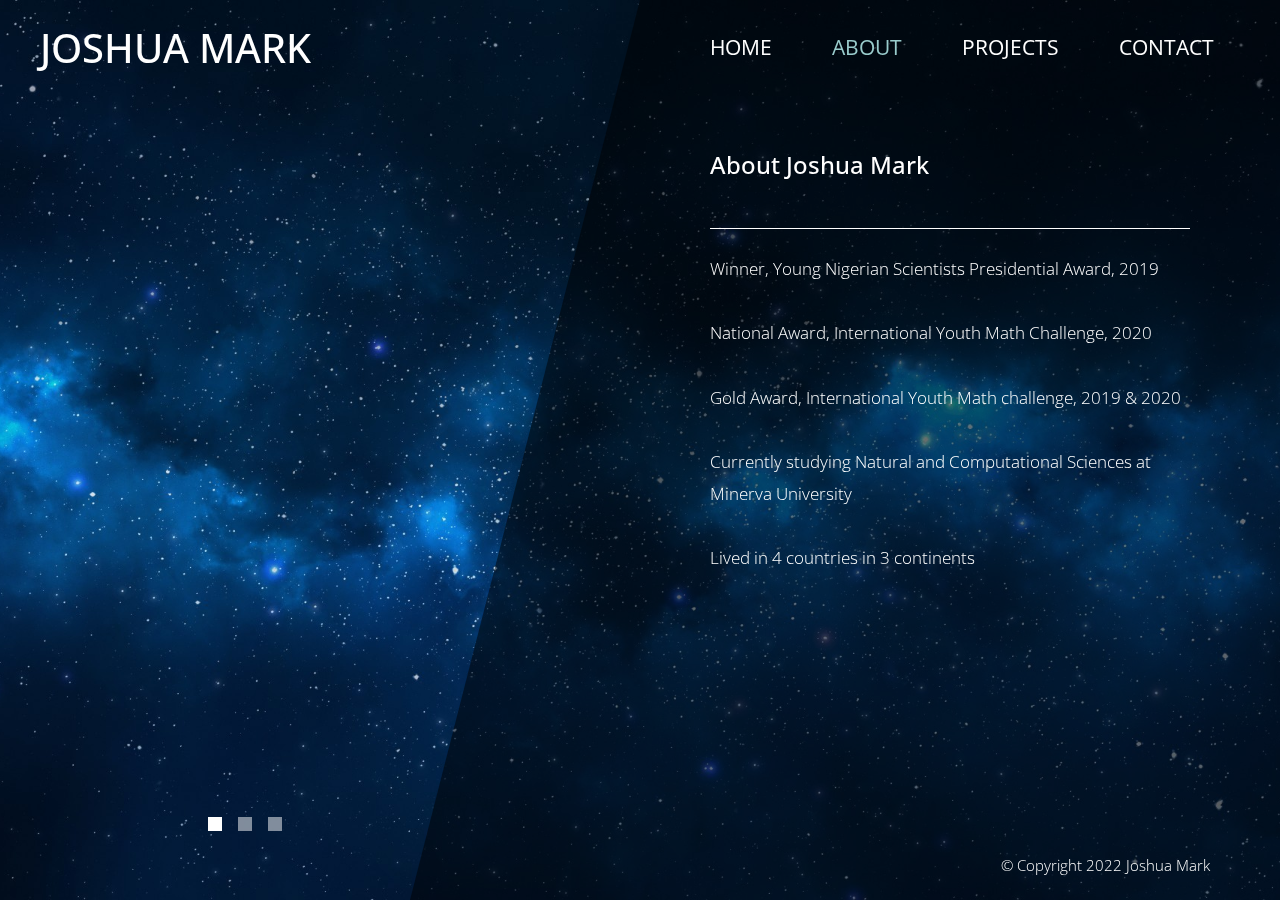
==== about.html @ 52345213 "initial commit" ====
<!DOCTYPE html>
<html lang="en">

<head>
    <meta charset="UTF-8">
    <meta name="viewport" content="width=device-width, initial-scale=1.0">
    <meta http-equiv="X-UA-Compatible" content="ie=edge">
    <title>Joshua Mark</title>
    <link href="https://fonts.googleapis.com/css?family=Open+Sans:300,400" rel="stylesheet" /> <!-- https://fonts.google.com/ -->
    <link href="css/bootstrap.min.css" rel="stylesheet" /> <!-- https://getbootstrap.com/ -->
    <link href="fontawesome/css/all.min.css" rel="stylesheet" /> <!-- https://fontawesome.com/ -->
    <link href="css/templatemo-diagoona.css" rel="stylesheet" />

</head>

<body>
    <div class="tm-container">        
        <div>
            <div class="tm-row pt-4">
                <div class="tm-col-left">
                    <div class="tm-site-header media">
                        <div class="media-body">
                            <h1 class="tm-sitename text-uppercase">Joshua Mark</h1>
                        </div>        
                    </div>
                </div>
                <div class="tm-col-right">
                    <nav class="navbar navbar-expand-lg" id="tm-main-nav">
                        <button class="navbar-toggler toggler-example mr-0 ml-auto" type="button" 
                            data-toggle="collapse" data-target="#navbar-nav" 
                            aria-controls="navbar-nav" aria-expanded="false" aria-label="Toggle navigation">
                            <span><i class="fas fa-bars"></i></span>
                        </button>
                        <div class="collapse navbar-collapse tm-nav" id="navbar-nav">
                            <ul class="navbar-nav text-uppercase">
                                <li class="nav-item">
                                    <a class="nav-link tm-nav-link" href="index.html">Home</a>
                                </li>
                                <li class="nav-item active">
                                    <a class="nav-link tm-nav-link" href="about.html">About <span class="sr-only">(current)</span></a>
                                </li>
                                <li class="nav-item">
                                    <a class="nav-link tm-nav-link" href="projects.html">Projects</a>
                                </li>                            
                                <li class="nav-item">
                                    <a class="nav-link tm-nav-link" href="contact.html">Contact</a>
                                </li>
                            </ul>                            
                        </div>                        
                    </nav>
                </div>
            </div>
            
            <div class="tm-row">
                <div class="tm-col-left"></div>
                <main class="tm-col-right">
                    <section class="tm-content tm-about">
                        <h2 class="mb-5 tm-content-title">About Joshua Mark</h2>
                        <hr class="mb-4">
                        <div class="media my-3">
                            <div class="media-body">
                                <p>Winner, Young Nigerian Scientists Presidential Award, 2019</p>
                            </div> 
                        </div>
                        <div class="media my-3">
                            <div class="media-body">
                                <p>National Award, International Youth Math Challenge, 2020</p>
                            </div> 
                        </div>
                        <div class="media my-3">
                            <div class="media-body">
                                <p>Gold Award, International Youth Math challenge, 2019 & 2020</p>
                            </div> 
                        </div>
                        <div class="media my-3">
                            <div class="media-body">
                                <p>Currently studying Natural and Computational Sciences at Minerva University</p>
                            </div>
                        </div>
                        <div class="media my-3">
                            <div class="media-body">
                                <p>Lived in 4 countries in 3 continents</p>
                            </div>
                        </div>                        
                    </section>
                </main>
            </div>
        </div>        

        <div class="tm-row">
            <div class="tm-col-left text-center">            
                <ul class="tm-bg-controls-wrapper">
                    <li class="tm-bg-control active" data-id="0"></li>
                    <li class="tm-bg-control" data-id="1"></li>
                    <li class="tm-bg-control" data-id="2"></li>
                </ul>            
            </div>        
            <div class="tm-col-right tm-col-footer">
                <footer class="tm-site-footer text-right">
                    <p class="mb-0">&copy; Copyright 2022 Joshua Mark</p>
                </footer>
            </div>   
        </div>        

        <!-- Diagonal background design -->
        <div class="tm-bg">
            <div class="tm-bg-left"></div>
            <div class="tm-bg-right"></div>
        </div>
    </div>

    <script src="js/jquery-3.4.1.min.js"></script>
    <script src="js/bootstrap.min.js"></script>
    <script src="js/jquery.backstretch.min.js"></script>
    <script src="js/templatemo-script.js"></script>
</body>
</html>
---- css/templatemo-diagoona.css ----
/*

TemplateMo 550 Diagoona

https://templatemo.com/tm-550-diagoona

*/

body {
    font-family: 'Open Sans', Arial, sans-serif;
    font-size: 17px;
    font-weight: 300;
    overflow-x: hidden;
    color: white;
    background-color: #2C353C;
}

a { 
    transition: all 0.3s ease; 
    text-decoration: none;
}

ul { padding: 0; }
a:hover { text-decoration: none; }
button:focus { outline: none; }
p { line-height: 1.9; }
.tm-logo { margin-right: 20px; }
.tm-slogan { font-size: 0.8rem; }

/* Navigation */
.navbar-toggler {
    padding: 8px 15px;
    border: 0;
    border-radius: 0;
    transform: skewX(-15deg);
    background-color: rgba(0,0,0,0.5);
    color: white;    
}

.navbar-toggler i { transform: skewX(15deg); }

.navbar-expand-lg {
    padding-left: 0;
    padding-right: 0;
}

.navbar-expand-lg .navbar-nav .nav-link { padding: 0; }

.navbar-expand-lg .navbar-nav .tm-nav-link {
    font-size: 1.3rem;
    font-weight: 400;
    color: white;    
    padding-bottom: 30px;    
}

.nav-item { margin-right: 60px; }

.nav-item:last-child { margin-right: 0; }

.nav-item.active .tm-nav-link,
.nav-item:hover .tm-nav-link {
    color: #9CC;
}

/* Page Background */
.tm-bg {
    position: absolute;
    left: 0;
    right: 0;
    width: 100%;
    height: 100%;
    display: flex;
    z-index: -1000;
}

.tm-bg-left,
.tm-bg-right {
    position: relative;
    width: 50%;
    height: 100%;
}

.tm-bg-right { background-color: rgba(0,0,0,0.5); }

.tm-bg-left {
    border-right: 230px solid rgba(0,0,0,0.5);
    border-top: 100vh solid transparent;
}

.tm-bg-controls-wrapper {
    display: inline-block;
    margin-left: -150px;
}

.tm-bg-control {
    display: inline-block;
    width: 14px;
    height: 14px;
    background-color: rgba(255,255,255,0.5);
    margin: 6px;
    cursor: pointer;
}

.tm-bg-control.active,
.tm-bg-control:hover {
    background-color: white;
}

.tm-container {
    width: 100%;
    height: 100%;
    min-height: 100vh;
    position: relative;
    display: flex;
    flex-direction: column;
    justify-content: space-between;  
}

.tm-row { display: flex; }

.tm-col-left {
    width: 50%;
    height: 100%;
    padding-left: 40px;  
    padding-right: 40px;
}

.tm-col-right {
    width: 50%;
    height: 100%;
    padding-left: 70px;
    padding-right: 70px;
}

.tm-content {
    max-width: 660px;
    margin-top: 50px;
    padding-right: 20px;
}

.tm-about { max-width: 525px; }

::-webkit-scrollbar {
    -webkit-appearance: none;
    width: 10px;
}
  
::-webkit-scrollbar-thumb {
    border-radius: 5px;
    background-color: rgba(255,255,255,.8);
    box-shadow: 0 0 1px rgba(255,255,255,.8);
}

.tm-content-title { font-size: 1.5rem; }
hr { border-top: 1px solid white; }

.btn {
    padding: 10px 25px;
    border-radius: 0;
}

.btn-big {
    padding: 9px 40px;
    font-size: 1.2rem;;
}

.btn-primary {
    background-color: white;
    color: black;
    border: 0;
}

.btn-primary:hover {
    background-color: #9CC;
    color: black;
}

.tm-site-footer {
    padding: 40px 0 20px;
    max-width: 660px;
    font-size: 0.95rem;
}

.tm-col-footer { padding-left: 0; }
.tm-text-link { color: white; }

.tm-text-link:hover,
.tm-text-link:focus {
    color: #9CC;
}

/* Service */ 
.tm-service-text { max-width: 365px; }
.tm-service-img { margin-right: 25px; }
.tm-service-img-r { margin-left: 25px; }

/* Contact */
.form-control,
textarea {    
    color: white;
    background-color: transparent;
    background-clip: padding-box;
    border: none;
    border-bottom: 1px solid #999A9B;
    border-radius: 0;
    transition: border-color 0.15s ease-in-out, box-shadow 0.15s ease-in-out;
    padding: 10px 0;
    font-family: 'Open Sans', Arial, sans-serif;
    font-size: 1rem;
    font-weight: 400;
    line-height: 1.5;
}

.form-control:focus {
    color: white;
    background-color: transparent;    
    box-shadow: none;
    border-color: #9CC;
    outline: none;
}

.mb-85 { margin-bottom: 85px; }
.tm-contact-main { max-width: 690px; }

.tm-contact {
    max-width: 420px;
    margin-left: auto;
    margin-right: auto;
}

.form-control::-webkit-input-placeholder { color: white; } /* Edge */  
.form-control:-ms-input-placeholder { color: white; } /* Internet Explorer 10-11 */  
.form-control::placeholder { color: white; }

@media (max-width: 1200px) {
    .nav-item { margin-right: 30px; }

    .tm-page-right {
        padding-left: 30px;
        padding-right: 30px;
    }
}

@media (max-width: 992px) {    
    .tm-nav {
        position: absolute;
        background: rgba(0, 0, 0, 0.8);
        color: white;
        top: 44px;
        right: 4px;
    }

    .navbar-expand-lg .navbar-nav .tm-nav-link {
        color: white;
        font-size: 1.1rem;
        padding: 13px 20px;
    }

    .nav-item { margin-right: 0; }

    .nav-item.active .tm-nav-link,
    .nav-item:hover .tm-nav-link {
        color: #9CC;
    }

    .tm-content { margin-top: 20px; }
    .tm-site-footer { padding-top: 40px; }
    .tm-col-left { width: 40%; }

    .tm-col-right {
        width: 60%;
        padding-left: 100px;
        padding-right: 30px;
    }
    
    .tm-col-footer { padding-left: 0; }
}

@media (max-width: 768px) {
    .tm-row { flex-direction: column; }

    .tm-col-left,
    .tm-col-right,
    .tm-bg-left,
    .tm-bg-right {
        width: 100%;
    }

    #tm-main-nav {
        position: fixed;
        top: 50px;
        right: 40px;
        padding-bottom: 0;
    }  
    
    .tm-bg { flex-direction: column; }

    .tm-bg-left {
        height: 200px;        
        border-bottom: 50px solid rgba(0,0,0,0.5);
        border-right: 0;
        border-top: 0;
    }

    .tm-bg-right { height: calc(100% - 200px); }

    .tm-bg-controls-wrapper {
        margin-left: 0;
        margin-top: 50px;
    }

    .tm-content {
        max-height: none;
        margin-top: 40px;
    }

    .tm-col-right {
        padding-top: 40px;
        padding-left: 30px;
    }

    .tm-col-footer {
        padding-left: 10px;
        padding-right: 10px;
    }
}

@media (max-width: 460px) {
    .tm-logo { margin-right: 15px; }
    .tm-sitename { font-size: 1.8rem; }
    .tm-slogon { font-size: 0.8rem; }
}

@media (max-width: 450px), (min-width: 768px) and (max-width: 830px), (min-width: 992px) and (max-width: 1040px) {
    .tm-service-media { flex-direction: column; }
    .tm-service-media-img-l { flex-direction: column-reverse; }
    .tm-service-text { margin-top: 20px; }
    .tm-service-img { margin-right: 0; }
    .tm-service-img-r { margin-left: 0; }
}
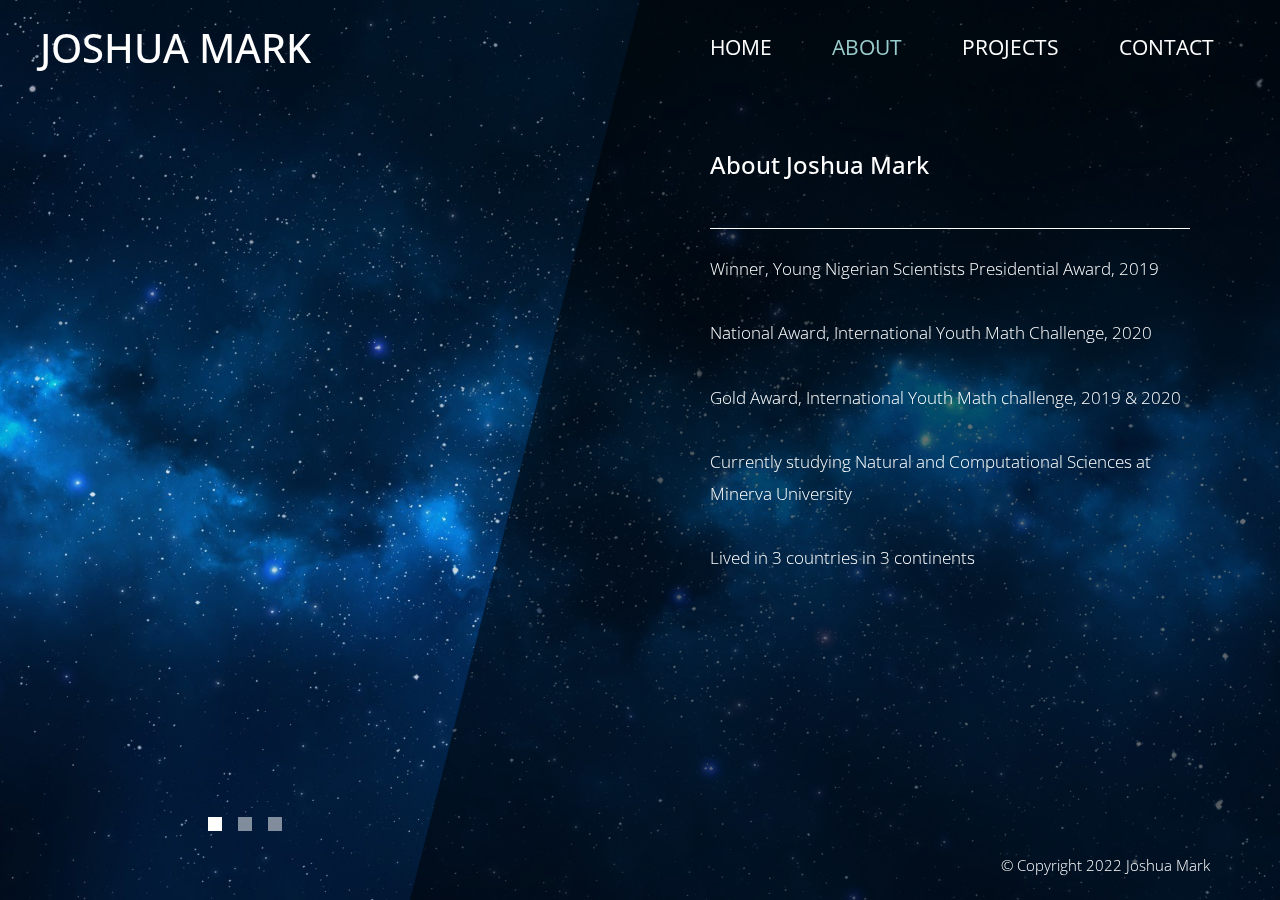
==== commit 80c378ec: "modified personal info" ====
--- a/about.html
+++ b/about.html
@@ -79,7 +79,7 @@
                         </div>
                         <div class="media my-3">
                             <div class="media-body">
-                                <p>Lived in 4 countries in 3 continents</p>
+                                <p>Lived in 3 countries in 3 continents</p>
                             </div>
                         </div>                        
                     </section>
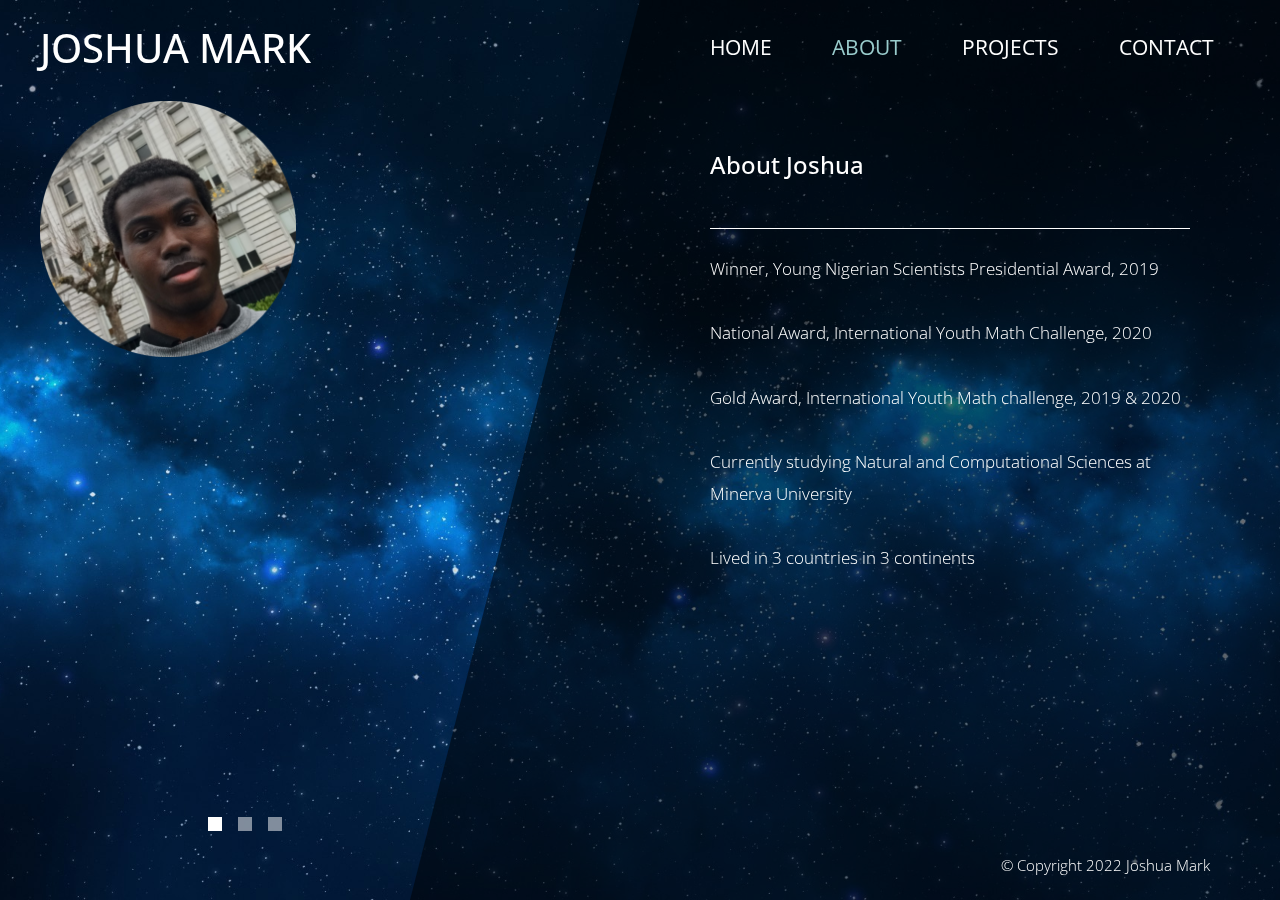
==== commit c669a22c: "added personal image" ====
--- a/about.html
+++ b/about.html
@@ -52,10 +52,12 @@
             </div>
             
             <div class="tm-row">
-                <div class="tm-col-left"></div>
+                <div class="tm-col-left">
+                    <img width="256" height="256" src="img/Joshua_mark-modified.png" alt="Joshua Mark">
+                </div>
                 <main class="tm-col-right">
                     <section class="tm-content tm-about">
-                        <h2 class="mb-5 tm-content-title">About Joshua Mark</h2>
+                        <h2 class="mb-5 tm-content-title">About Joshua</h2>
                         <hr class="mb-4">
                         <div class="media my-3">
                             <div class="media-body">
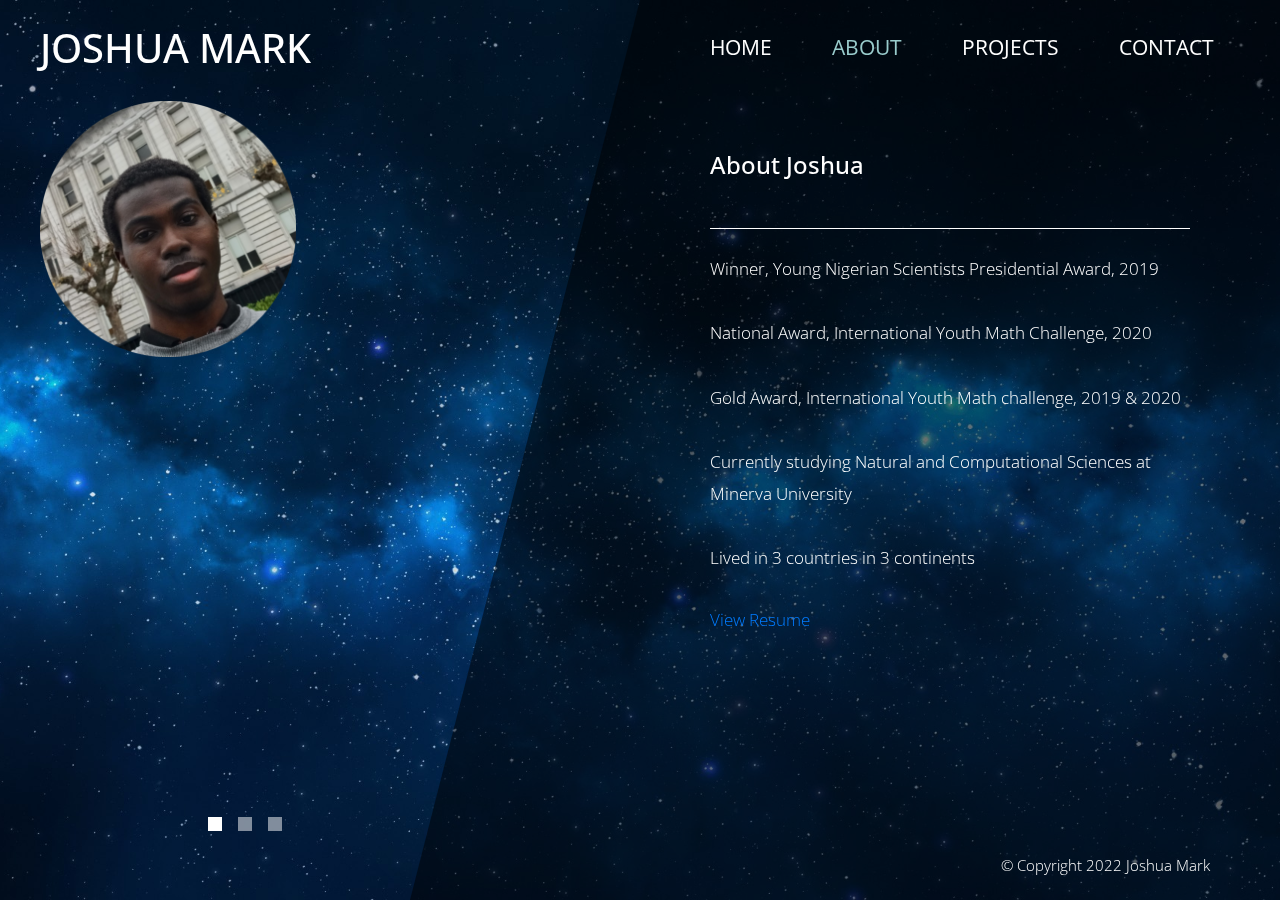
==== commit 4152f0ba: "added resume to about" ====
--- a/about.html
+++ b/about.html
@@ -83,6 +83,11 @@
                             <div class="media-body">
                                 <p>Lived in 3 countries in 3 continents</p>
                             </div>
+                        </div>
+                        <div class="media my-3">
+                            <div class="media-body">
+                                <a href="JoshuaMarkResume.pdf">View Resume</a>
+                            </div>
                         </div>                        
                     </section>
                 </main>
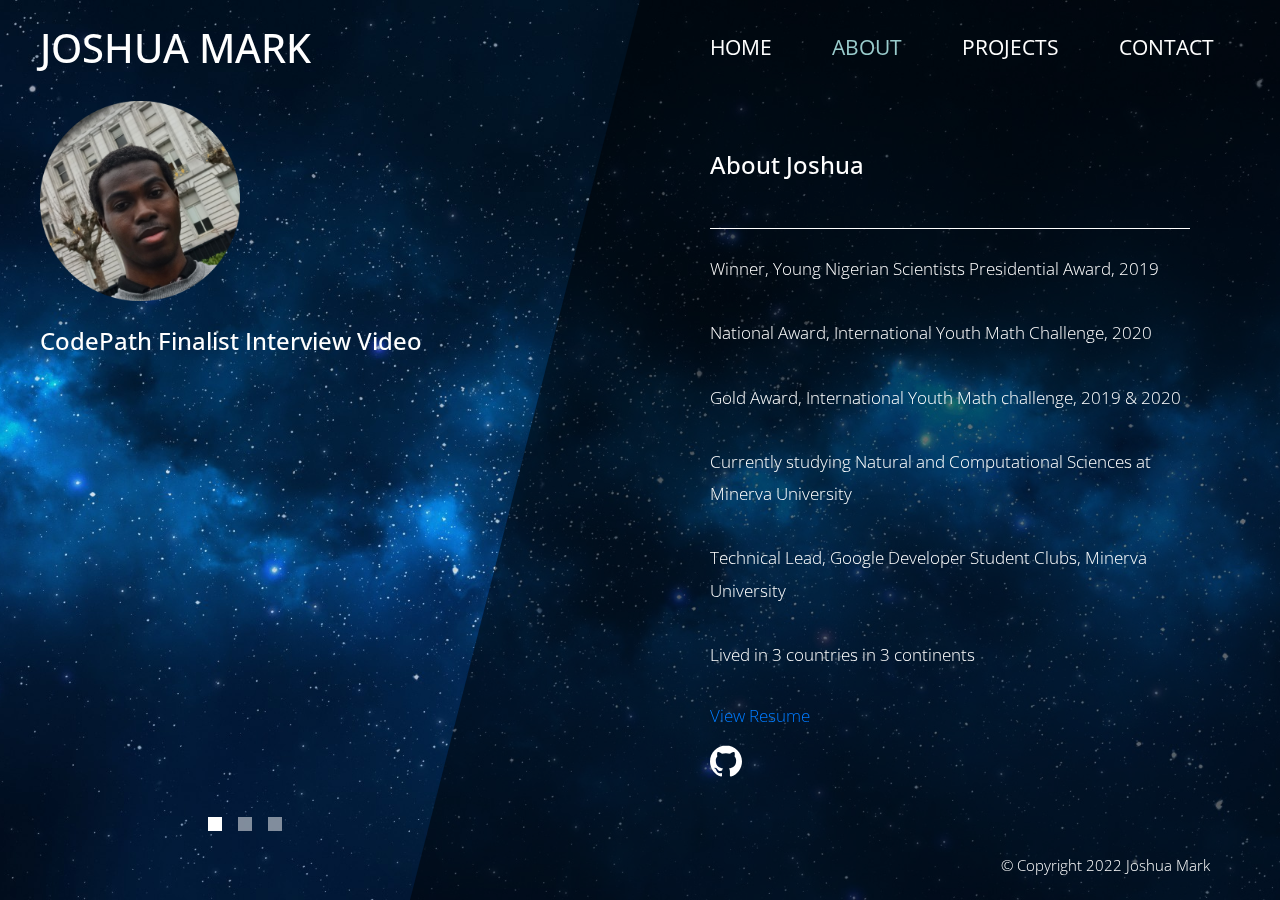
==== commit b0dd5a8a: "added codepath interview video" ====
--- a/about.html
+++ b/about.html
@@ -6,6 +6,7 @@
     <meta name="viewport" content="width=device-width, initial-scale=1.0">
     <meta http-equiv="X-UA-Compatible" content="ie=edge">
     <title>Joshua Mark</title>
+    <link rel="icon" type="image/x-icon" href="./img/favicon.ico">
     <link href="https://fonts.googleapis.com/css?family=Open+Sans:300,400" rel="stylesheet" /> <!-- https://fonts.google.com/ -->
     <link href="css/bootstrap.min.css" rel="stylesheet" /> <!-- https://getbootstrap.com/ -->
     <link href="fontawesome/css/all.min.css" rel="stylesheet" /> <!-- https://fontawesome.com/ -->
@@ -53,7 +54,12 @@
             
             <div class="tm-row">
                 <div class="tm-col-left">
-                    <img width="256" height="256" src="img/Joshua_mark-modified.png" alt="Joshua Mark">
+                    <img width="200" height="200" src="img/Joshua_mark-modified.png" alt="Joshua Mark">
+                    <div style="float:left; width: 100%;">
+                        <br>
+                        <h2 class="mb-5 tm-content-title">CodePath Finalist Interview Video</h2>
+                        <iframe style="aspect-ratio: 7/4;" width="100%" height="100%" src="https://www.youtube.com/embed/CGTRqA3cnwA" title="YouTube video player" frameborder="0" allow="accelerometer; autoplay; clipboard-write; encrypted-media; gyroscope; picture-in-picture; web-share" allowfullscreen></iframe>
+                    </div>
                 </div>
                 <main class="tm-col-right">
                     <section class="tm-content tm-about">
@@ -81,6 +87,11 @@
                         </div>
                         <div class="media my-3">
                             <div class="media-body">
+                                <p>Technical Lead, Google Developer Student Clubs, Minerva University</p>
+                            </div>
+                        </div>
+                        <div class="media my-3">
+                            <div class="media-body">
                                 <p>Lived in 3 countries in 3 continents</p>
                             </div>
                         </div>
@@ -88,7 +99,14 @@
                             <div class="media-body">
                                 <a href="JoshuaMarkResume.pdf">View Resume</a>
                             </div>
-                        </div>                        
+                        </div>
+                        <div>
+                            <a href="https://github.com/L-iet" class="tm-text-link">
+                                <svg width="32px" height="32px" viewBox="0 0 32 32" xmlns="http://www.w3.org/2000/svg" fill="currentColor">
+                                  <path d="M16 0.396c-8.839 0-16 7.167-16 16 0 7.073 4.584 13.068 10.937 15.183 0.803 0.151 1.093-0.344 1.093-0.772 0-0.38-0.009-1.385-0.015-2.719-4.453 0.964-5.391-2.151-5.391-2.151-0.729-1.844-1.781-2.339-1.781-2.339-1.448-0.989 0.115-0.968 0.115-0.968 1.604 0.109 2.448 1.645 2.448 1.645 1.427 2.448 3.744 1.74 4.661 1.328 0.14-1.031 0.557-1.74 1.011-2.135-3.552-0.401-7.287-1.776-7.287-7.907 0-1.751 0.62-3.177 1.645-4.297-0.177-0.401-0.719-2.031 0.141-4.235 0 0 1.339-0.427 4.4 1.641 1.281-0.355 2.641-0.532 4-0.541 1.36 0.009 2.719 0.187 4 0.541 3.043-2.068 4.381-1.641 4.381-1.641 0.859 2.204 0.317 3.833 0.161 4.235 1.015 1.12 1.635 2.547 1.635 4.297 0 6.145-3.74 7.5-7.296 7.891 0.556 0.479 1.077 1.464 1.077 2.959 0 2.14-0.020 3.864-0.020 4.385 0 0.416 0.28 0.916 1.104 0.755 6.4-2.093 10.979-8.093 10.979-15.156 0-8.833-7.161-16-16-16z"/>
+                                </svg>
+                            </a>
+                        </div>                      
                     </section>
                 </main>
             </div>
@@ -101,7 +119,7 @@
                     <li class="tm-bg-control" data-id="1"></li>
                     <li class="tm-bg-control" data-id="2"></li>
                 </ul>            
-            </div>        
+            </div>
             <div class="tm-col-right tm-col-footer">
                 <footer class="tm-site-footer text-right">
                     <p class="mb-0">&copy; Copyright 2022 Joshua Mark</p>
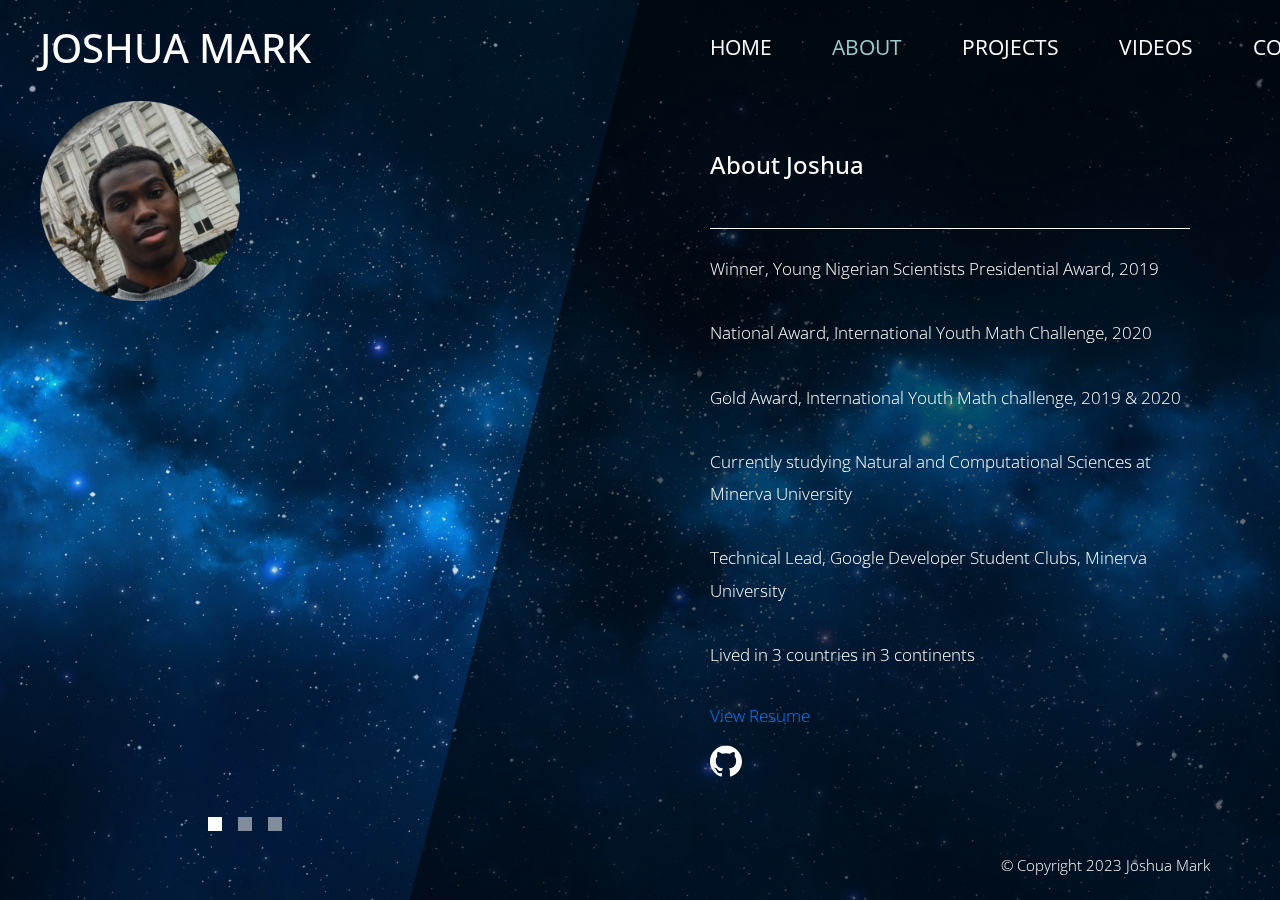
==== commit 1c03e6c9: "answered reflection questions, updated copyright text" ====
--- a/about.html
+++ b/about.html
@@ -42,7 +42,10 @@
                                 </li>
                                 <li class="nav-item">
                                     <a class="nav-link tm-nav-link" href="projects.html">Projects</a>
-                                </li>                            
+                                </li>
+                                <li class="nav-item">
+                                    <a class="nav-link tm-nav-link" href="videos.html">Videos</a>
+                                </li>
                                 <li class="nav-item">
                                     <a class="nav-link tm-nav-link" href="contact.html">Contact</a>
                                 </li>
@@ -54,12 +57,7 @@
             
             <div class="tm-row">
                 <div class="tm-col-left">
-                    <img width="200" height="200" src="img/Joshua_mark-modified.png" alt="Joshua Mark">
-                    <div style="float:left; width: 100%;">
-                        <br>
-                        <h2 class="mb-5 tm-content-title">CodePath Finalist Interview Video</h2>
-                        <iframe style="aspect-ratio: 7/4;" width="100%" height="100%" src="https://www.youtube.com/embed/CGTRqA3cnwA" title="YouTube video player" frameborder="0" allow="accelerometer; autoplay; clipboard-write; encrypted-media; gyroscope; picture-in-picture; web-share" allowfullscreen></iframe>
-                    </div>
+                    <img width="200" height="200" src="img/Joshua_mark-modified.png" alt="Image of Joshua Mark">
                 </div>
                 <main class="tm-col-right">
                     <section class="tm-content tm-about">
@@ -122,7 +120,7 @@
             </div>
             <div class="tm-col-right tm-col-footer">
                 <footer class="tm-site-footer text-right">
-                    <p class="mb-0">&copy; Copyright 2022 Joshua Mark</p>
+                    <p class="mb-0">&copy; Copyright 2023 Joshua Mark</p>
                 </footer>
             </div>   
         </div>        
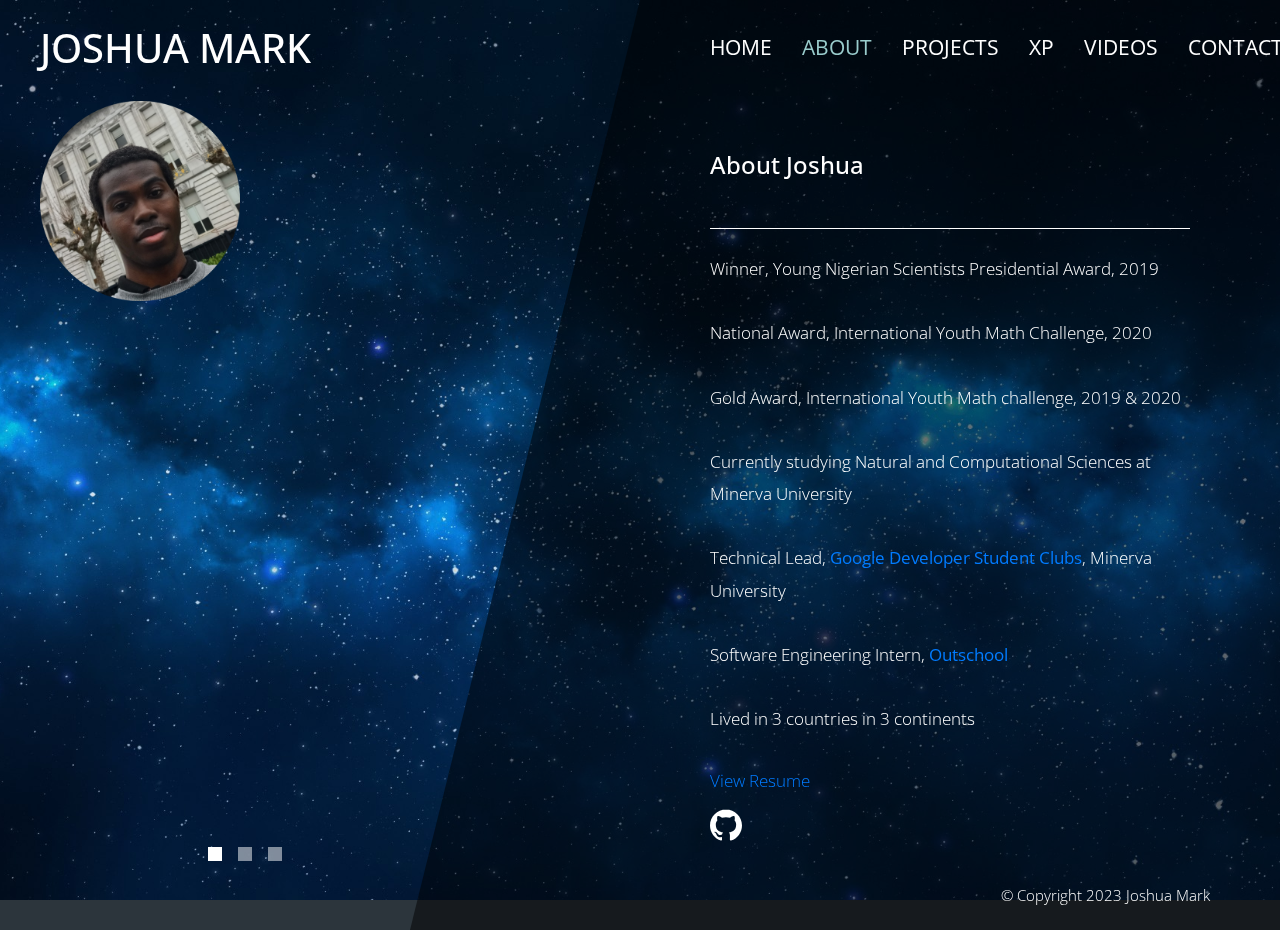
==== commit d1a57c85: "added materials for portfolio" ====
--- a/about.html
+++ b/about.html
@@ -44,6 +44,9 @@
                                     <a class="nav-link tm-nav-link" href="projects.html">Projects</a>
                                 </li>
                                 <li class="nav-item">
+                                    <a class="nav-link tm-nav-link" href="xp.html">XP</a>
+                                </li>
+                                <li class="nav-item">
                                     <a class="nav-link tm-nav-link" href="videos.html">Videos</a>
                                 </li>
                                 <li class="nav-item">
@@ -85,7 +88,12 @@
                         </div>
                         <div class="media my-3">
                             <div class="media-body">
-                                <p>Technical Lead, Google Developer Student Clubs, Minerva University</p>
+                                <p>Technical Lead, <a href="https://gdsc.community.dev/minerva-university/"><b>Google Developer Student Clubs</a></b>, Minerva University</p>
+                            </div>
+                        </div>
+                        <div class="media my-3">
+                            <div class="media-body">
+                                <p>Software Engineering Intern, <a href="https://outschool.com/"><b>Outschool</b></a></p>
                             </div>
                         </div>
                         <div class="media my-3">
--- a/css/templatemo-diagoona.css
+++ b/css/templatemo-diagoona.css
@@ -1,11 +1,3 @@
-/*
-
-TemplateMo 550 Diagoona
-
-https://templatemo.com/tm-550-diagoona
-
-*/
-
 body {
     font-family: 'Open Sans', Arial, sans-serif;
     font-size: 17px;
@@ -53,7 +45,7 @@
     padding-bottom: 30px;    
 }
 
-.nav-item { margin-right: 60px; }
+.nav-item { margin-right: 30px; }
 
 .nav-item:last-child { margin-right: 0; }
 
@@ -233,7 +225,7 @@
 .form-control::placeholder { color: white; }
 
 @media (max-width: 1200px) {
-    .nav-item { margin-right: 30px; }
+    .nav-item { margin-right: 10px; }
 
     .tm-page-right {
         padding-left: 30px;
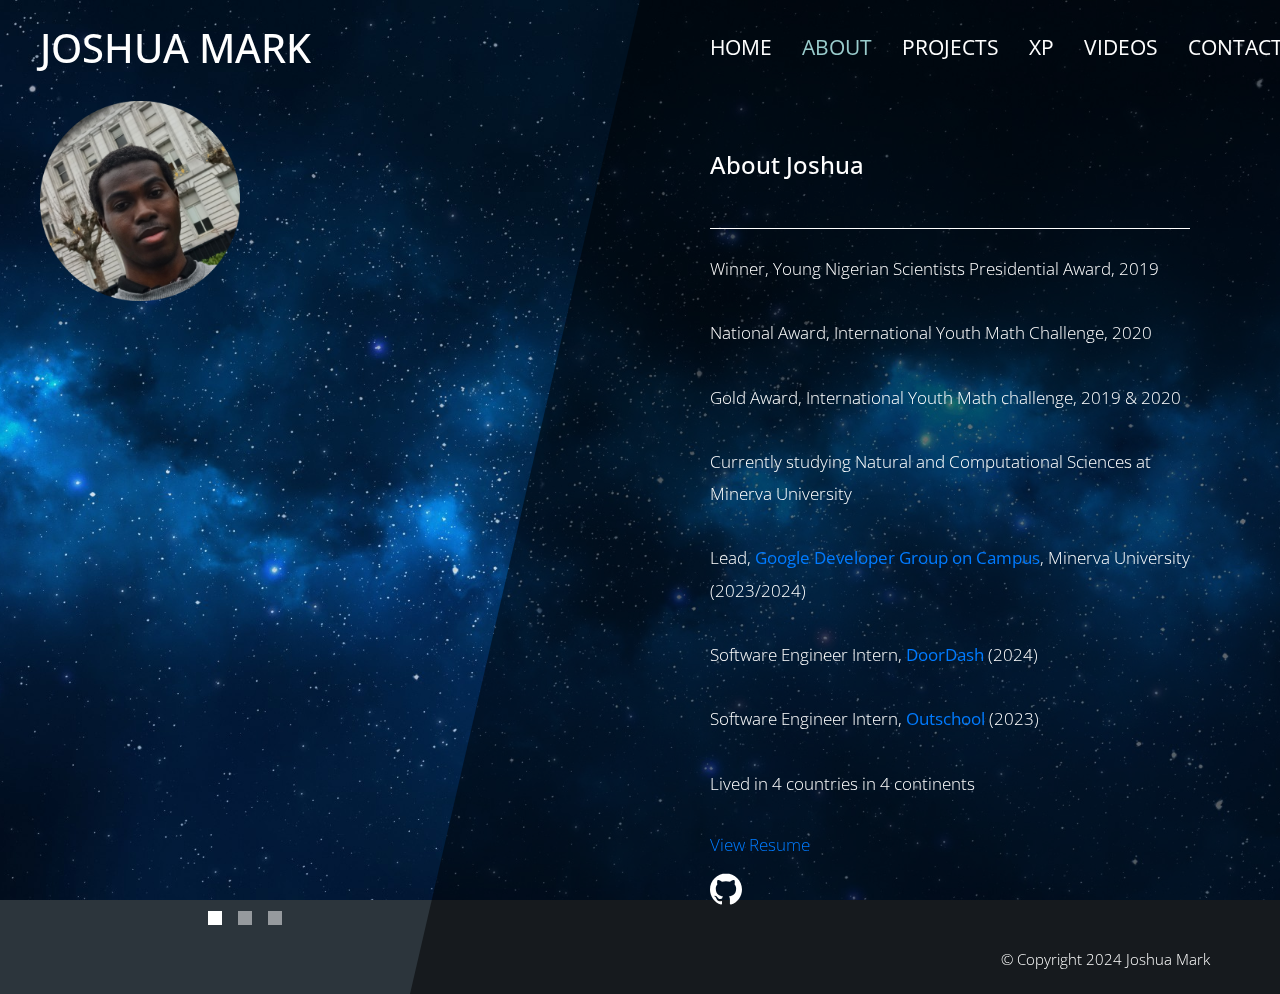
==== commit 2135a394: "update for september 2024" ====
--- a/about.html
+++ b/about.html
@@ -88,17 +88,22 @@
                         </div>
                         <div class="media my-3">
                             <div class="media-body">
-                                <p>Technical Lead, <a href="https://gdsc.community.dev/minerva-university/"><b>Google Developer Student Clubs</a></b>, Minerva University</p>
+                                <p>Lead, <a href="https://gdg.community.dev/gdg-on-campus-minerva-university-san-francisco-united-states/"><b>Google Developer Group on Campus</a></b>, Minerva University (2023/2024)</p>
                             </div>
                         </div>
                         <div class="media my-3">
                             <div class="media-body">
-                                <p>Software Engineering Intern, <a href="https://outschool.com/"><b>Outschool</b></a></p>
+                                <p>Software Engineer Intern, <a href="https://careers.doordash.com/career-areas/engineering/"><b>DoorDash</b></a> (2024)</p>
                             </div>
                         </div>
                         <div class="media my-3">
                             <div class="media-body">
-                                <p>Lived in 3 countries in 3 continents</p>
+                                <p>Software Engineer Intern, <a href="https://outschool.com/"><b>Outschool</b></a> (2023)</p>
+                            </div>
+                        </div>
+                        <div class="media my-3">
+                            <div class="media-body">
+                                <p>Lived in 4 countries in 4 continents</p>
                             </div>
                         </div>
                         <div class="media my-3">
@@ -128,7 +133,7 @@
             </div>
             <div class="tm-col-right tm-col-footer">
                 <footer class="tm-site-footer text-right">
-                    <p class="mb-0">&copy; Copyright 2023 Joshua Mark</p>
+                    <p class="mb-0">&copy; Copyright 2024 Joshua Mark</p>
                 </footer>
             </div>   
         </div>        
